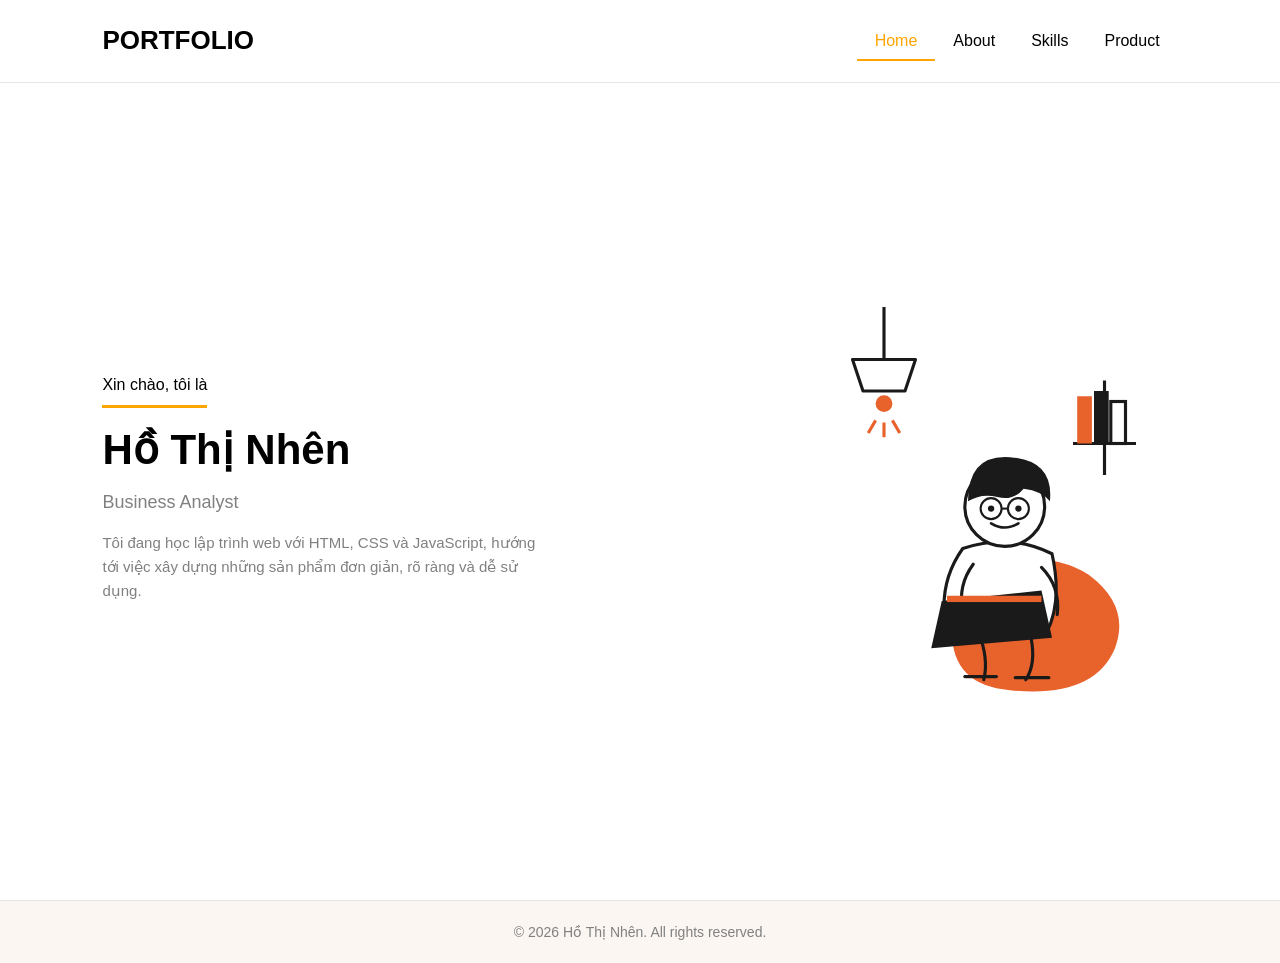
==== Porfolio/Index.html @ a4b6e94a "baitap" ====
<!DOCTYPE html>
<html lang="en">
<head>
    <meta charset="UTF-8">
    <meta name="viewport" content="width=device-width, initial-scale=1.0">
    <title>Home | Portfolio</title>
    <link rel="stylesheet" href="style.css">
    <script src="script.js" defer></script>
</head>
<body>
    <header>
        <div class="logo">PORTFOLIO</div>
        <ul class="navlist">
            <li><a href="Index.html">Home</a></li>
            <li><a href="about.html">About</a></li>
            <li><a href="softskill.html">Skills</a></li>
            <li><a href="product.html">Product</a></li>
        </ul>
    </header>

    <section class="home">
        <div class="home-content">
            <p class="hi-label">Xin chào, tôi là</p>
            <h1>Hồ Thị Nhên</h1>
            <h3>Business Analyst</h3>
            <p class="home-desc">
                Tôi đang học lập trình web với HTML, CSS và JavaScript, hướng tới
                việc xây dựng những sản phẩm đơn giản, rõ ràng và dễ sử dụng.
            </p>
        </div>

        <div class="home-img">
            <svg viewBox="0 0 400 400" xmlns="http://www.w3.org/2000/svg">
                <line x1="120" y1="20" x2="120" y2="70" stroke="#1a1a1a" stroke-width="3"/>
                <path d="M90 70 h60 l-10 30 h-40 z" fill="none" stroke="#1a1a1a" stroke-width="3" stroke-linejoin="round"/>
                <circle cx="120" cy="112" r="8" fill="#E8622C"/>
                <line x1="112" y1="128" x2="105" y2="140" stroke="#E8622C" stroke-width="3"/>
                <line x1="120" y1="130" x2="120" y2="144" stroke="#E8622C" stroke-width="3"/>
                <line x1="128" y1="128" x2="135" y2="140" stroke="#E8622C" stroke-width="3"/>

                <path d="M230 260 q-40 0 -45 60 q-5 60 55 65 q80 8 100 -40 q15 -40 -25 -70 q-30 -20 -85 -15 z" fill="#E8622C"/>

                <path d="M210 330 q10 25 5 45" fill="none" stroke="#1a1a1a" stroke-width="3" stroke-linecap="round"/>
                <path d="M260 335 q5 25 -5 40" fill="none" stroke="#1a1a1a" stroke-width="3" stroke-linecap="round"/>
                <path d="M197 372 h30" stroke="#1a1a1a" stroke-width="3" stroke-linecap="round"/>
                <path d="M245 373 h32" stroke="#1a1a1a" stroke-width="3" stroke-linecap="round"/>

                <path d="M195 250 q45 -15 85 5 q10 45 -5 75 h-95 q-10 -45 15 -80 z" fill="#ffffff" stroke="#1a1a1a" stroke-width="3"/>

                <path d="M205 265 q-15 20 -10 45" fill="none" stroke="#1a1a1a" stroke-width="3" stroke-linecap="round"/>
                <path d="M270 268 q18 18 15 45" fill="none" stroke="#1a1a1a" stroke-width="3" stroke-linecap="round"/>

                <path d="M175 300 l95 -10 l10 45 l-115 10 z" fill="#1a1a1a"/>
                <rect x="180" y="295" width="90" height="6" fill="#E8622C"/>

                <circle cx="235" cy="210" r="38" fill="#ffffff" stroke="#1a1a1a" stroke-width="3"/>
                <path d="M200 205 q0 -45 40 -42 q42 3 38 42 q-8 -10 -25 -12 q-10 12 -25 8 q-15 -4 -28 4 z" fill="#1a1a1a"/>
                <circle cx="222" cy="212" r="3" fill="#1a1a1a"/>
                <circle cx="248" cy="212" r="3" fill="#1a1a1a"/>
                <path d="M222 226 q13 8 26 0" fill="none" stroke="#1a1a1a" stroke-width="2.5" stroke-linecap="round"/>
                <circle cx="222" cy="212" r="10" fill="none" stroke="#1a1a1a" stroke-width="2"/>
                <circle cx="248" cy="212" r="10" fill="none" stroke="#1a1a1a" stroke-width="2"/>
                <line x1="232" y1="212" x2="238" y2="212" stroke="#1a1a1a" stroke-width="2"/>

                <line x1="330" y1="90" x2="330" y2="180" stroke="#1a1a1a" stroke-width="3"/>
                <line x1="300" y1="150" x2="360" y2="150" stroke="#1a1a1a" stroke-width="3"/>
                <rect x="304" y="105" width="14" height="45" fill="#E8622C"/>
                <rect x="320" y="100" width="14" height="50" fill="#1a1a1a"/>
                <rect x="336" y="110" width="14" height="40" fill="none" stroke="#1a1a1a" stroke-width="3"/>
            </svg>
        </div>
    </section>

    <footer>
        <p>&copy; 2026 Hồ Thị Nhên. All rights reserved.</p>
    </footer>
</body>
</html>
---- Porfolio/style.css ----
* {
    margin: 0;
    padding: 0;
    box-sizing: border-box;
    text-decoration: none;
    list-style: none;
}

body {
    font-family: Verdana, sans-serif;
    background-color: white;
    color: black;
    line-height: 1.6;
}

header {
    position: fixed;
    top: 0;
    left: 0;
    width: 100%;
    display: flex;
    justify-content: space-between;
    align-items: center;
    padding: 20px 8%;
    background-color: white;
    border-bottom: 1px solid #e5e5e5;
    z-index: 100;
    flex-wrap: wrap;
    gap: 10px;
}

.logo {
    font-size: 26px;
    font-weight: bold;
}

.navlist {
    display: flex;
    flex-wrap: wrap;
}

.navlist a {
    color: black;
    font-size: 16px;
    font-weight: 500;
    padding: 10px 18px;
}

/* khi rê chuột vào hoặc đang ở đúng trang thì chữ chuyển màu cam */
.navlist a:hover,
.navlist a.active {
    color: orange;
    border-bottom: 2px solid orange;
}

/* ===== TRANG HOME ===== */
.home {
    min-height: 100vh;
    padding: 150px 8% 50px;
    display: flex;
    align-items: center;
    justify-content: space-between;
    gap: 40px;
    flex-wrap: wrap;
}

.home-content {
    max-width: 550px;
}

.hi-label {
    font-size: 16px;
    font-weight: 500;
    padding-bottom: 8px;
    border-bottom: 3px solid orange;
    display: inline-block;
    margin-bottom: 15px;
}

.home-content h1 {
    font-size: 42px;
    line-height: 1.3;
    margin-bottom: 10px;
}

.home-content h3 {
    font-size: 18px;
    font-weight: 500;
    color: gray;
    margin-bottom: 15px;
}

.home-desc {
    font-size: 15px;
    color: gray;
    max-width: 450px;
    margin-bottom: 25px;
}

.home-img {
    flex: 1;
    min-width: 300px;
    max-width: 420px;
}

.home-img svg {
    width: 100%;
    height: auto;
}

.page-section {
    min-height: 100vh;
    padding: 150px 8% 50px;
}

.heading {
    text-align: center;
    font-size: 28px;
    margin-bottom: 40px;
}

/* chữ nào bọc trong <span> ở tiêu đề sẽ có màu cam */
.heading span {
    color: orange;
}

.about-content {
    display: flex;
    justify-content: center;
}

.about-text {
    max-width: 700px;
}

.about-text h3 {
    font-size: 22px;
    color: orange;
    margin-bottom: 10px;
}

.about-text p {
    font-size: 16px;
    color: gray;
    margin-bottom: 20px;
}

.about-info li {
    font-size: 16px;
    margin-bottom: 10px;
}

.skills-content {
    max-width: 700px;
    margin: 0 auto;
}

.skill-box {
    margin-bottom: 25px;
}

.skill-box span {
    font-size: 16px;
    font-weight: 500;
}

.skill-bar {
    height: 12px;
    background-color: #fbf6f2;
    border: 1px solid #e5e5e5;
    border-radius: 10px;
    margin-top: 8px;
    overflow: hidden;
}

.skill-bar span {
    display: block;
    height: 100%;
    background-color: orange;
}

.product-content {
    display: grid;
    grid-template-columns: repeat(3, 1fr);
    gap: 30px;
}

.product-box {
    background-color: #fbf6f2;
    border: 1px solid #e5e5e5;
    border-radius: 10px;
    padding: 30px 20px;
    text-align: center;
}

.product-box i {
    font-size: 35px;
    color: orange;
}

.product-box h3 {
    font-size: 18px;
    margin: 12px 0 8px;
}

.product-box p {
    font-size: 14px;
    color: gray;
}

footer {
    text-align: center;
    padding: 20px;
    background-color: #fbf6f2;
    border-top: 1px solid #e5e5e5;
    font-size: 14px;
    color: gray;
}
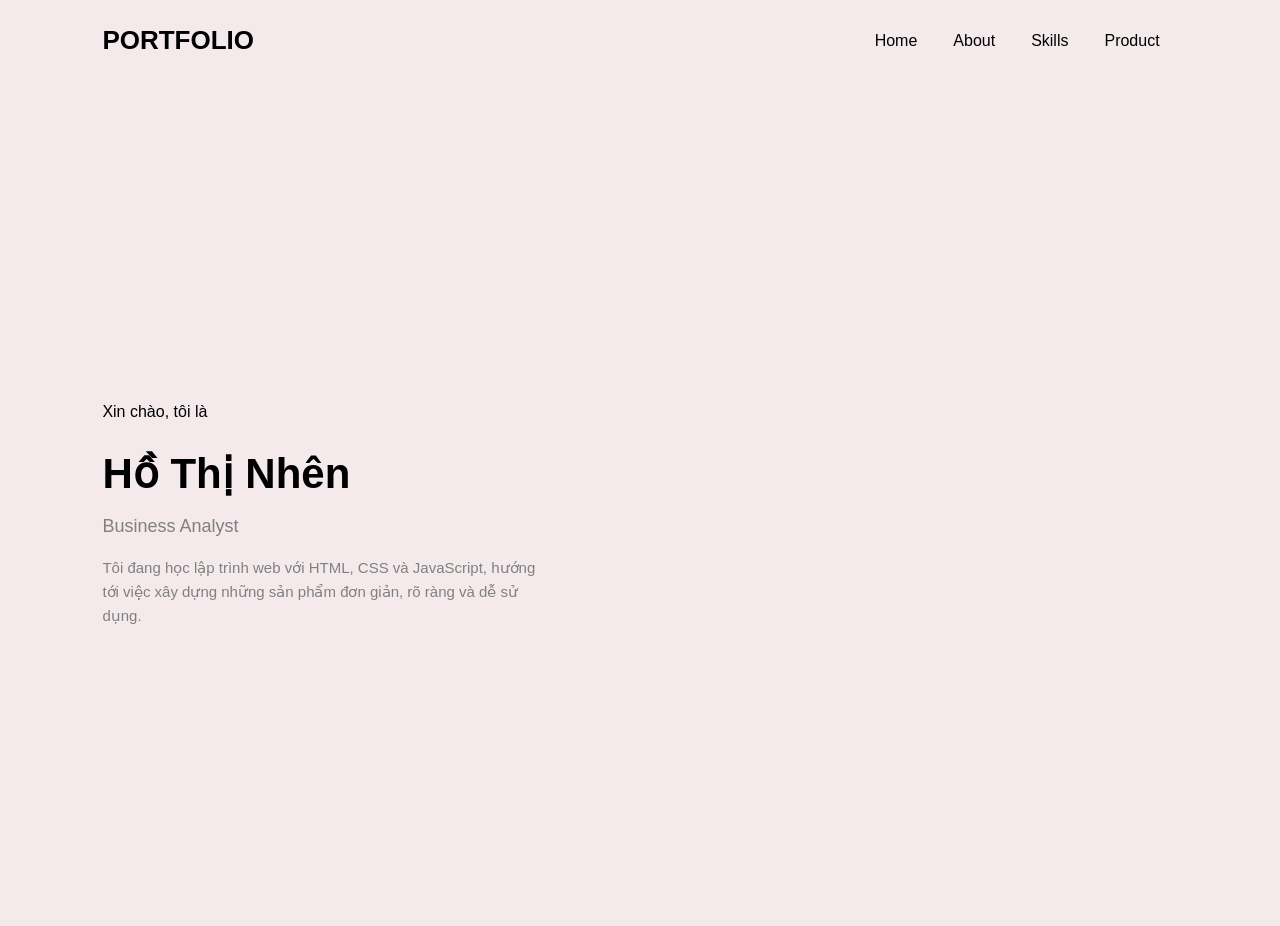
==== commit 85002eb3: "done" ====
--- a/Porfolio/Index.html
+++ b/Porfolio/Index.html
@@ -5,7 +5,10 @@
     <meta name="viewport" content="width=device-width, initial-scale=1.0">
     <title>Home | Portfolio</title>
     <link rel="stylesheet" href="style.css">
-    <script src="script.js" defer></script>
+    <link rel="stylesheet" href="home.css">
+    <link rel="stylesheet" href="about.css">
+    <link rel="stylesheet" href="product.css">"
+    <link rel="stylesheet" href="softskill.css">"
 </head>
 <body>
     <header>
@@ -17,7 +20,6 @@
             <li><a href="product.html">Product</a></li>
         </ul>
     </header>
-
     <section class="home">
         <div class="home-content">
             <p class="hi-label">Xin chào, tôi là</p>
@@ -28,51 +30,5 @@
                 việc xây dựng những sản phẩm đơn giản, rõ ràng và dễ sử dụng.
             </p>
         </div>
-
-        <div class="home-img">
-            <svg viewBox="0 0 400 400" xmlns="http://www.w3.org/2000/svg">
-                <line x1="120" y1="20" x2="120" y2="70" stroke="#1a1a1a" stroke-width="3"/>
-                <path d="M90 70 h60 l-10 30 h-40 z" fill="none" stroke="#1a1a1a" stroke-width="3" stroke-linejoin="round"/>
-                <circle cx="120" cy="112" r="8" fill="#E8622C"/>
-                <line x1="112" y1="128" x2="105" y2="140" stroke="#E8622C" stroke-width="3"/>
-                <line x1="120" y1="130" x2="120" y2="144" stroke="#E8622C" stroke-width="3"/>
-                <line x1="128" y1="128" x2="135" y2="140" stroke="#E8622C" stroke-width="3"/>
-
-                <path d="M230 260 q-40 0 -45 60 q-5 60 55 65 q80 8 100 -40 q15 -40 -25 -70 q-30 -20 -85 -15 z" fill="#E8622C"/>
-
-                <path d="M210 330 q10 25 5 45" fill="none" stroke="#1a1a1a" stroke-width="3" stroke-linecap="round"/>
-                <path d="M260 335 q5 25 -5 40" fill="none" stroke="#1a1a1a" stroke-width="3" stroke-linecap="round"/>
-                <path d="M197 372 h30" stroke="#1a1a1a" stroke-width="3" stroke-linecap="round"/>
-                <path d="M245 373 h32" stroke="#1a1a1a" stroke-width="3" stroke-linecap="round"/>
-
-                <path d="M195 250 q45 -15 85 5 q10 45 -5 75 h-95 q-10 -45 15 -80 z" fill="#ffffff" stroke="#1a1a1a" stroke-width="3"/>
-
-                <path d="M205 265 q-15 20 -10 45" fill="none" stroke="#1a1a1a" stroke-width="3" stroke-linecap="round"/>
-                <path d="M270 268 q18 18 15 45" fill="none" stroke="#1a1a1a" stroke-width="3" stroke-linecap="round"/>
-
-                <path d="M175 300 l95 -10 l10 45 l-115 10 z" fill="#1a1a1a"/>
-                <rect x="180" y="295" width="90" height="6" fill="#E8622C"/>
-
-                <circle cx="235" cy="210" r="38" fill="#ffffff" stroke="#1a1a1a" stroke-width="3"/>
-                <path d="M200 205 q0 -45 40 -42 q42 3 38 42 q-8 -10 -25 -12 q-10 12 -25 8 q-15 -4 -28 4 z" fill="#1a1a1a"/>
-                <circle cx="222" cy="212" r="3" fill="#1a1a1a"/>
-                <circle cx="248" cy="212" r="3" fill="#1a1a1a"/>
-                <path d="M222 226 q13 8 26 0" fill="none" stroke="#1a1a1a" stroke-width="2.5" stroke-linecap="round"/>
-                <circle cx="222" cy="212" r="10" fill="none" stroke="#1a1a1a" stroke-width="2"/>
-                <circle cx="248" cy="212" r="10" fill="none" stroke="#1a1a1a" stroke-width="2"/>
-                <line x1="232" y1="212" x2="238" y2="212" stroke="#1a1a1a" stroke-width="2"/>
-
-                <line x1="330" y1="90" x2="330" y2="180" stroke="#1a1a1a" stroke-width="3"/>
-                <line x1="300" y1="150" x2="360" y2="150" stroke="#1a1a1a" stroke-width="3"/>
-                <rect x="304" y="105" width="14" height="45" fill="#E8622C"/>
-                <rect x="320" y="100" width="14" height="50" fill="#1a1a1a"/>
-                <rect x="336" y="110" width="14" height="40" fill="none" stroke="#1a1a1a" stroke-width="3"/>
-            </svg>
-        </div>
-    </section>
-
-    <footer>
-        <p>&copy; 2026 Hồ Thị Nhên. All rights reserved.</p>
-    </footer>
 </body>
 </html>
--- a/Porfolio/style.css
+++ b/Porfolio/style.css
@@ -8,7 +8,7 @@
 
 body {
     font-family: Verdana, sans-serif;
-    background-color: white;
+    background-color: rgb(244, 234, 236);
     color: black;
     line-height: 1.6;
 }
@@ -22,197 +22,30 @@
     justify-content: space-between;
     align-items: center;
     padding: 20px 8%;
-    background-color: white;
-    border-bottom: 1px solid #e5e5e5;
-    z-index: 100;
-    flex-wrap: wrap;
-    gap: 10px;
+    background-color: rgb(244, 234, 236);
 }
 
 .logo {
     font-size: 26px;
     font-weight: bold;
 }
-
 .navlist {
     display: flex;
     flex-wrap: wrap;
 }
-
 .navlist a {
     color: black;
     font-size: 16px;
     font-weight: 500;
     padding: 10px 18px;
 }
-
-/* khi rê chuột vào hoặc đang ở đúng trang thì chữ chuyển màu cam */
-.navlist a:hover,
-.navlist a.active {
-    color: orange;
-    border-bottom: 2px solid orange;
-}
-
-/* ===== TRANG HOME ===== */
-.home {
-    min-height: 100vh;
-    padding: 150px 8% 50px;
-    display: flex;
-    align-items: center;
-    justify-content: space-between;
-    gap: 40px;
-    flex-wrap: wrap;
-}
-
-.home-content {
-    max-width: 550px;
-}
-
-.hi-label {
-    font-size: 16px;
-    font-weight: 500;
-    padding-bottom: 8px;
-    border-bottom: 3px solid orange;
-    display: inline-block;
-    margin-bottom: 15px;
-}
-
-.home-content h1 {
-    font-size: 42px;
-    line-height: 1.3;
-    margin-bottom: 10px;
-}
-
-.home-content h3 {
-    font-size: 18px;
-    font-weight: 500;
-    color: gray;
-    margin-bottom: 15px;
-}
-
-.home-desc {
-    font-size: 15px;
-    color: gray;
-    max-width: 450px;
-    margin-bottom: 25px;
-}
-
-.home-img {
-    flex: 1;
-    min-width: 300px;
-    max-width: 420px;
-}
-
-.home-img svg {
-    width: 100%;
-    height: auto;
-}
-
 .page-section {
     min-height: 100vh;
     padding: 150px 8% 50px;
 }
-
 .heading {
     text-align: center;
     font-size: 28px;
     margin-bottom: 40px;
 }
 
-/* chữ nào bọc trong <span> ở tiêu đề sẽ có màu cam */
-.heading span {
-    color: orange;
-}
-
-.about-content {
-    display: flex;
-    justify-content: center;
-}
-
-.about-text {
-    max-width: 700px;
-}
-
-.about-text h3 {
-    font-size: 22px;
-    color: orange;
-    margin-bottom: 10px;
-}
-
-.about-text p {
-    font-size: 16px;
-    color: gray;
-    margin-bottom: 20px;
-}
-
-.about-info li {
-    font-size: 16px;
-    margin-bottom: 10px;
-}
-
-.skills-content {
-    max-width: 700px;
-    margin: 0 auto;
-}
-
-.skill-box {
-    margin-bottom: 25px;
-}
-
-.skill-box span {
-    font-size: 16px;
-    font-weight: 500;
-}
-
-.skill-bar {
-    height: 12px;
-    background-color: #fbf6f2;
-    border: 1px solid #e5e5e5;
-    border-radius: 10px;
-    margin-top: 8px;
-    overflow: hidden;
-}
-
-.skill-bar span {
-    display: block;
-    height: 100%;
-    background-color: orange;
-}
-
-.product-content {
-    display: grid;
-    grid-template-columns: repeat(3, 1fr);
-    gap: 30px;
-}
-
-.product-box {
-    background-color: #fbf6f2;
-    border: 1px solid #e5e5e5;
-    border-radius: 10px;
-    padding: 30px 20px;
-    text-align: center;
-}
-
-.product-box i {
-    font-size: 35px;
-    color: orange;
-}
-
-.product-box h3 {
-    font-size: 18px;
-    margin: 12px 0 8px;
-}
-
-.product-box p {
-    font-size: 14px;
-    color: gray;
-}
-
-footer {
-    text-align: center;
-    padding: 20px;
-    background-color: #fbf6f2;
-    border-top: 1px solid #e5e5e5;
-    font-size: 14px;
-    color: gray;
-}
--- a/Porfolio/home.css
+++ b/Porfolio/home.css
@@ -0,0 +1,41 @@
+.home {
+    min-height: 100vh;
+    padding: 150px 8% 50px;
+    display: flex;
+    align-items: center;
+    justify-content: space-between;
+    gap: 40px;
+    flex-wrap: wrap;
+}
+
+.home-content {
+    max-width: 550px;
+}
+
+.hi-label {
+    font-size: 16px;
+    font-weight: 500;
+    padding-bottom: 8px;
+    display: inline-block;
+    margin-bottom: 15px;
+}
+
+.home-content h1 {
+    font-size: 42px;
+    line-height: 1.3;
+    margin-bottom: 10px;
+}
+
+.home-content h3 {
+    font-size: 18px;
+    font-weight: 500;
+    color: gray;
+    margin-bottom: 15px;
+}
+
+.home-desc {
+    font-size: 15px;
+    color: gray;
+    max-width: 450px;
+    margin-bottom: 25px;
+}
--- a/Porfolio/about.css
+++ b/Porfolio/about.css
@@ -0,0 +1,25 @@
+.about-content {
+    display: flex;
+    justify-content: center;
+}
+
+.about-text {
+    max-width: 700px;
+}
+
+.about-text h3 {
+    font-size: 22px;
+    color: orange;
+    margin-bottom: 10px;
+}
+
+.about-text p {
+    font-size: 16px;
+    color: gray;
+    margin-bottom: 20px;
+}
+
+.about-info li {
+    font-size: 16px;
+    margin-bottom: 10px;
+}
--- a/Porfolio/product.css
+++ b/Porfolio/product.css
@@ -0,0 +1,9 @@
+.product-content {
+    display: grid;
+    grid-template-columns: repeat(3, 1fr);
+    gap: 30px;
+}
+.product-box h3 {
+    font-size: 18px;
+    margin: 12px 0 8px;
+}
--- a/Porfolio/softskill.css
+++ b/Porfolio/softskill.css
@@ -0,0 +1,7 @@
+.skills-content {
+    max-width: 700px;
+    margin: 0 auto;
+}
+.skill-box {
+    margin-bottom: 25px;
+}
